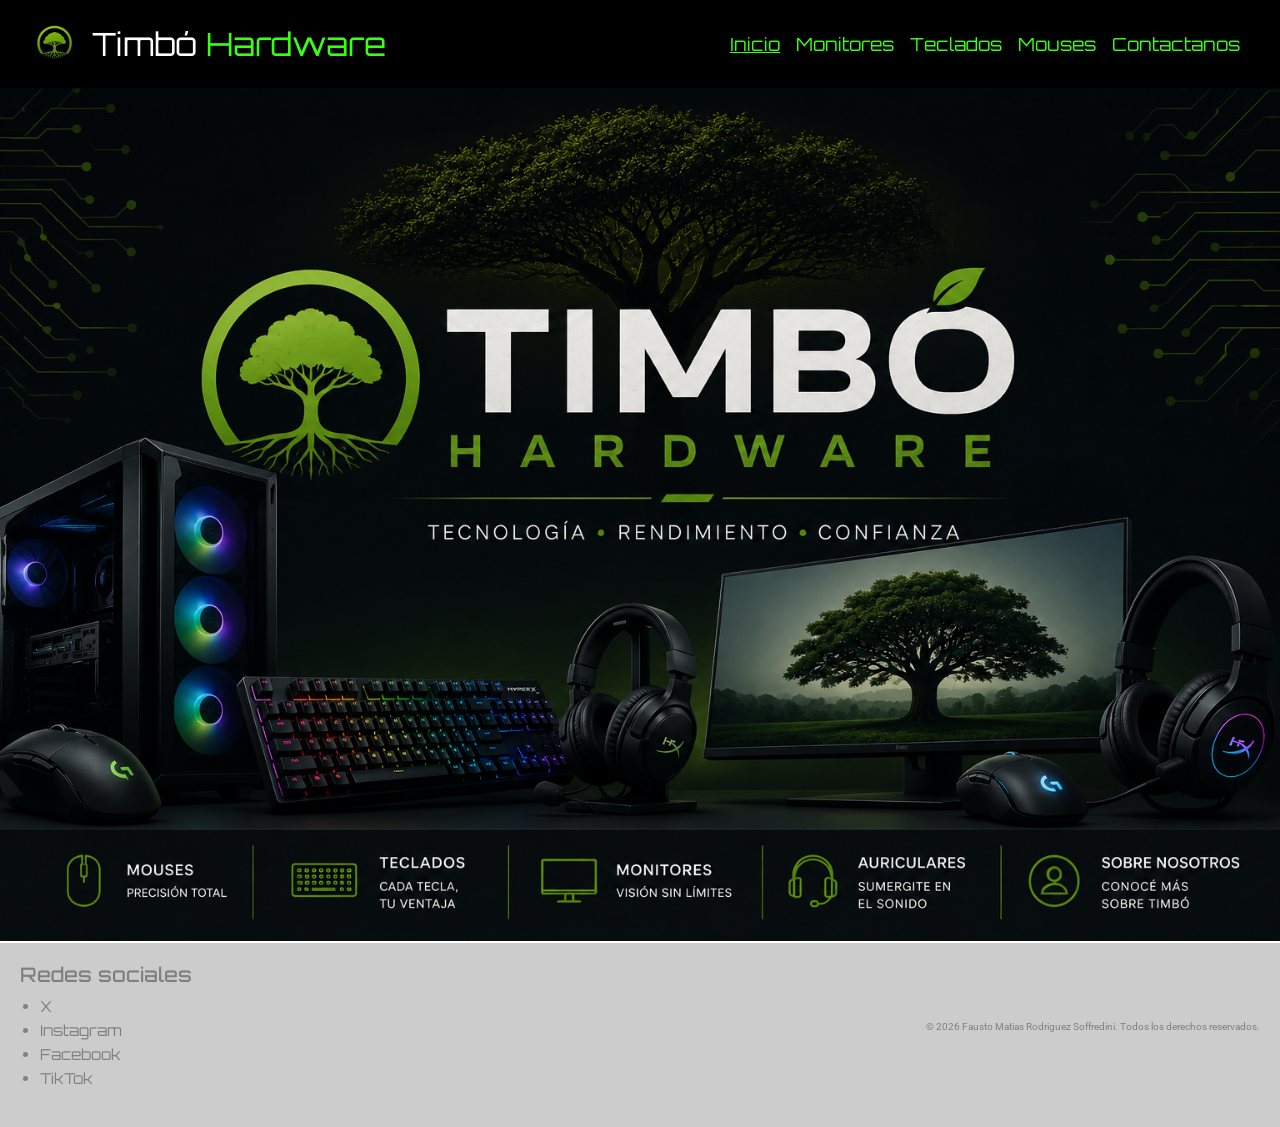
==== index.html @ cb445d32 "subiendo archivos por primera vez" ====
<!DOCTYPE html>
<html lang="en">

<head>
    <meta charset="UTF-8">
    <meta name="viewport" content="width=device-width, initial-scale=1.0">
    <title>Timbó Hardware</title>
    <link href="https://cdn.jsdelivr.net/npm/bootstrap@5.3.3/dist/css/bootstrap.min.css" rel="stylesheet">
    <link rel="stylesheet" href="css/styles.css">
    <link rel="preconnect" href="https://fonts.googleapis.com">
    <link rel="preconnect" href="https://fonts.gstatic.com" crossorigin>
    <link
        href="https://fonts.googleapis.com/css2?family=Exo+2:ital,wght@0,100..900;1,100..900&family=Orbitron:wght@400..900&family=Roboto:ital,wght@0,100..900;1,100..900&display=swap"
        rel="stylesheet">
</head>

<body>
    <header>
        <nav class="navbar navbar-expand-lg navbar-dark navbar-custom">
            <div class="container-fluid">
                <a class="navbar-brand" href="#">
                    <img src="img/opcion3_logotimbohardware.png" alt="Logo timbó hardware">
                    <span>Timbó <span class="title">Hardware</span></span>
                </a>
                <button class="navbar-toggler" type="button" data-bs-toggle="collapse"
                    data-bs-target="#navbarNav" aria-controls="navbarNav" aria-expanded="false"
                    aria-label="Toggle navigation">
                    <span class="navbar-toggler-icon"></span>
                </button>
                <div class="collapse navbar-collapse" id="navbarNav">
                    <ul class="navbar-nav ms-auto">
                        <li class="nav-item"><a class="nav-link active" aria-current="page" href="#">Inicio</a></li>
                        <li class="nav-item"><a class="nav-link" href="pages/monitores.html">Monitores</a></li>
                        <li class="nav-item"><a class="nav-link" href="pages/teclados.html">Teclados</a></li>
                        <li class="nav-item"><a class="nav-link" href="pages/mouses.html">Mouses</a></li>
                        <li class="nav-item"><a class="nav-link" href="pages/contactanos.html">Contactanos</a></li>
                    </ul>
                </div>
            </div>
        </nav>
    </header>
    <main>
        <section class="secindex">
            <img src="img/opcion1_timbohardware.png" alt="imagen de presentación" class="banner">
        </section>
    </main>

    <footer>
        <div>
            <h2>Redes sociales</h2>
            <ul>
                <li><a href="https://x.com/" target="_blank">X</a></li>
                <li><a href="https://www.instagram.com/" target="_blank">Instagram</a></li>
                <li><a href="https://www.facebook.com/" target="_blank">Facebook</a></li>
                <li><a href="https://www.tiktok.com/" target="_blank">TikTok</a></li>
            </ul>
        </div>

        <div>
            <p>&copy; 2026 Fausto Matias Rodriguez Soffredini. Todos los derechos reservados.</p>
        </div>

    </footer>

    <script src="https://cdn.jsdelivr.net/npm/bootstrap@5.3.3/dist/js/bootstrap.bundle.min.js"></script>
</body>

</html>
---- css/styles.css ----
/*Config general*/
*{
    margin: 0;
    padding: 0;
    box-sizing: border-box;
}
html, body {
    height: 100%;
    margin: 0;
}

body {
    min-height: 100vh;
    display: flex;
    flex-direction: column;
}
/*=== HEADER / NAVBAR (Bootstrap) ===*/
.navbar-custom{
    background-color: black;
    font-family: "Orbitron", sans-serif;
    padding: 15px 20px;
}

.navbar-custom .navbar-brand{
    display: flex;
    align-items: center;
    gap: 15px;
    color: white;
    font-size: 32px;
}

.navbar-custom .navbar-brand img{
    width: 45px;
    height: auto;
}

.title{
    color: #39FF14;
}

.navbar-custom .nav-link{
    color: #39FF14 !important;
    font-family: "Orbitron", sans-serif;
    font-size: 18px;
}

.navbar-custom .nav-link.active{
    text-decoration: underline;
}

/*=== MAIN ===*/

main{
    background-color: #111111;
    flex: 1;
}

.secindex{
    margin-top: 0%;
}

.banner{
width: 100%;
height: auto;
display: block;
}

main section{
    margin-top: 25px;
}

main section div{
    width: 100%;
    max-width: 400px;
    padding: 20px;
    margin: 0 auto;
}

.producto{
    width: 100%;
    max-width: 400px;
    height: auto;
}

/*=== GRID de productos (mouses.html) ===*/
.grid-productos{
    display: grid;
    grid-template-areas:
        "producto1"
        "producto2";
    gap: 30px;
    padding: 20px;
}

.grid-productos > div:nth-child(1){
    grid-area: producto1;
}

.grid-productos > div:nth-child(2){
    grid-area: producto2;
}

@media (min-width: 1024px){
    .grid-productos{
        grid-template-columns: 1fr 1fr;
        grid-template-areas: "producto1 producto2";
    }
}

main h2{
    color: #39FF14;
    text-align: center;
    font-size: 28px;
    font-family: "Orbitron", sans-serif;
}

main section div figure img{
    border-radius: 15px;
    
}

main section figure figcaption{
    color: rgb(255, 255, 255);
    font-family: "Roboto", sans-serif;
    margin-left: 20px;
    overflow-wrap: break-word;
    word-break: break-word;
}

main section figure p{
    color: rgb(255, 255, 255);
    font-family: "Roboto", sans-serif;
    font-size: 20px;
    margin-left: 20px;
}


/*=== CONTACTO ===*/


.maincontact{
    background-color: #111111;
    color: #39FF14;
    text-align: center;
}

.maincontact section iframe{
    border: 0;
    margin: 0 auto;
    margin-top: 30px;
}

.maincontact form {
    display: block;
    width: 100%;
    max-width: 480px;
    margin: 0 auto;
    align-items: center;
}

.maincontact form fieldset{
    margin-top: 20px;
}

.maincontact .form-control{
    background-color: #1a1a1a;
    color: #39FF14;
    border: 1px solid #39FF14;
}

.maincontact .form-control:focus{
    background-color: #1a1a1a;
    color: #39FF14;
    border-color: #39FF14;
    box-shadow: none;
}

.maincontact .form-control::placeholder{
    color: #777777;
}

.maincontact .btn-neon{
    background-color: #39FF14;
    color: black;
    font-family: "Orbitron", sans-serif;
    border: none;
}

.h2contact{
    color: #39FF14;
    font-size: 28px;
    font-family: "Orbitron", sans-serif;
    margin-bottom: 20px;
}



/*=== FOOTER ===*/
footer{
    background-color: #CCCCCC; /* o #222222 */
    margin-top: 0.1%;
    display: flex;
    justify-content: space-between;
    align-items: center;
    gap: 20px;
    padding: 20px;
}

footer h2{
    color: gray;
    font-family: "Orbitron", sans-serif;
    font-size: 20px;
}

footer div ul{
    color: gray;
    list-style-type: disc;
    padding-left: 20px;
}

footer div ul li a{
    color: rgb(128, 128, 128);
    text-decoration: none;
    font-family: "Orbitron", sans-serif;
    font-size: 15px;
}

footer div p{
    color: #808080;
    font-family: "Roboto", sans-serif;
    font-size:10px;
}
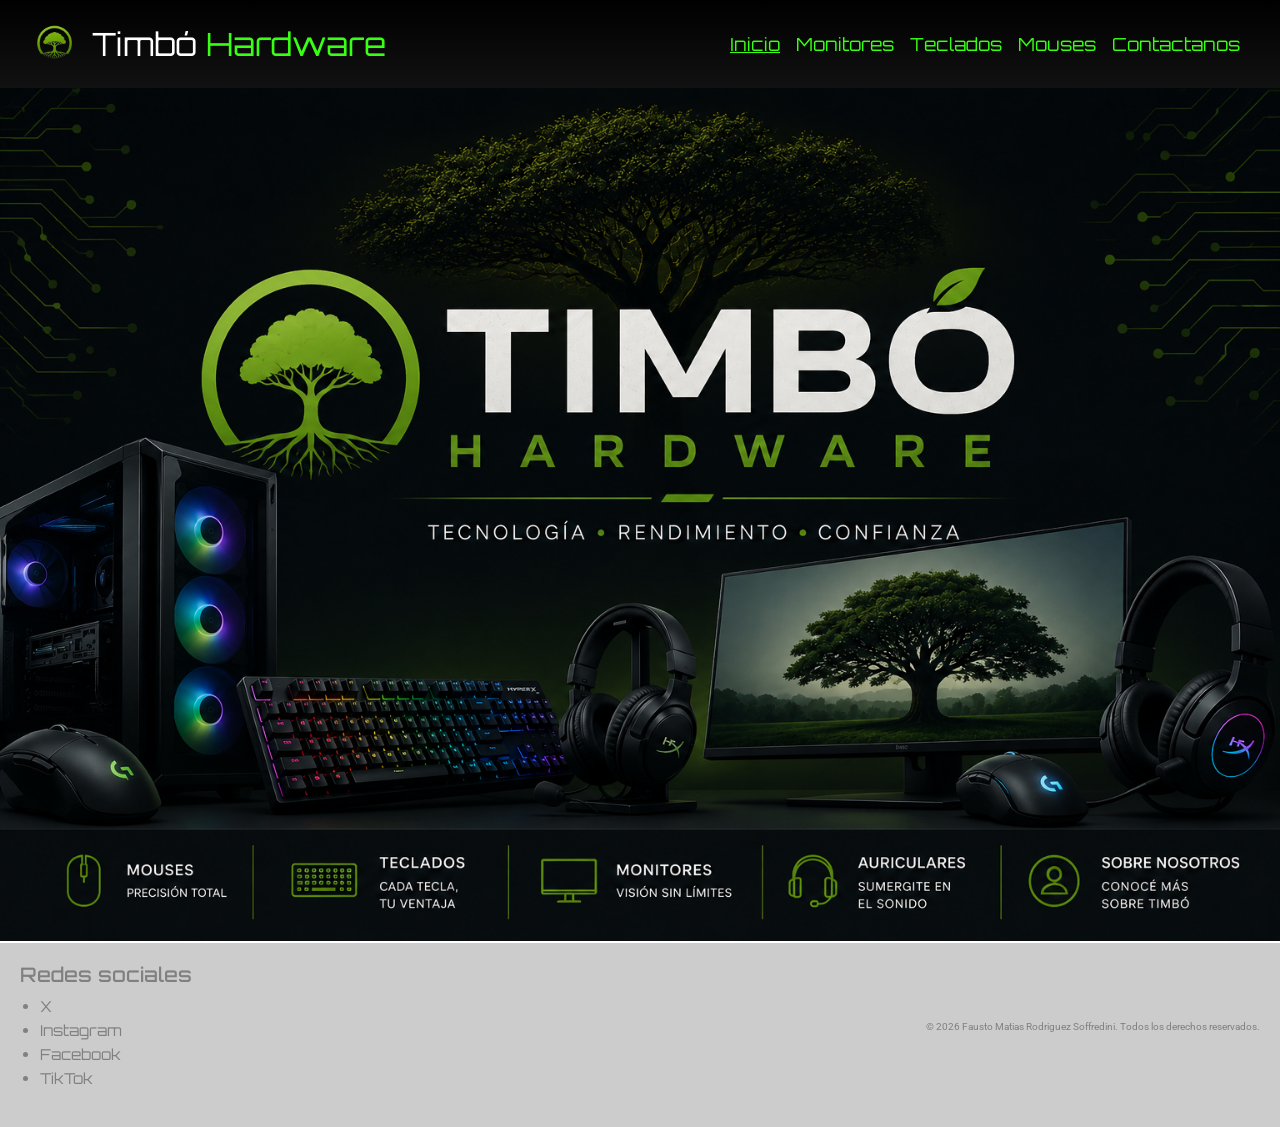
==== commit 9692ee6a: "agregado de animaciones en productos" ====
--- a/index.html
+++ b/index.html
@@ -12,6 +12,7 @@
     <link
         href="https://fonts.googleapis.com/css2?family=Exo+2:ital,wght@0,100..900;1,100..900&family=Orbitron:wght@400..900&family=Roboto:ital,wght@0,100..900;1,100..900&display=swap"
         rel="stylesheet">
+    <link href="https://unpkg.com/aos@2.3.1/dist/aos.css" rel="stylesheet">
 </head>
 
 <body>
@@ -22,9 +23,8 @@
                     <img src="img/opcion3_logotimbohardware.png" alt="Logo timbó hardware">
                     <span>Timbó <span class="title">Hardware</span></span>
                 </a>
-                <button class="navbar-toggler" type="button" data-bs-toggle="collapse"
-                    data-bs-target="#navbarNav" aria-controls="navbarNav" aria-expanded="false"
-                    aria-label="Toggle navigation">
+                <button class="navbar-toggler" type="button" data-bs-toggle="collapse" data-bs-target="#navbarNav"
+                    aria-controls="navbarNav" aria-expanded="false" aria-label="Toggle navigation">
                     <span class="navbar-toggler-icon"></span>
                 </button>
                 <div class="collapse navbar-collapse" id="navbarNav">
@@ -65,4 +65,4 @@
     <script src="https://cdn.jsdelivr.net/npm/bootstrap@5.3.3/dist/js/bootstrap.bundle.min.js"></script>
 </body>
 
-</html>
+</html>
--- a/css/styles.css
+++ b/css/styles.css
@@ -1,233 +1,203 @@
 /*Config general*/
-*{
-    margin: 0;
-    padding: 0;
-    box-sizing: border-box;
-}
+* {
+  margin: 0;
+  padding: 0;
+  box-sizing: border-box;
+}
+
 html, body {
-    height: 100%;
-    margin: 0;
+  height: 100%;
+  margin: 0;
 }
 
 body {
-    min-height: 100vh;
-    display: flex;
-    flex-direction: column;
-}
+  min-height: 100vh;
+  display: flex;
+  flex-direction: column;
+}
+
 /*=== HEADER / NAVBAR (Bootstrap) ===*/
-.navbar-custom{
-    background-color: black;
-    font-family: "Orbitron", sans-serif;
-    padding: 15px 20px;
-}
-
-.navbar-custom .navbar-brand{
-    display: flex;
-    align-items: center;
-    gap: 15px;
-    color: white;
-    font-size: 32px;
-}
-
-.navbar-custom .navbar-brand img{
-    width: 45px;
-    height: auto;
-}
-
-.title{
-    color: #39FF14;
-}
-
-.navbar-custom .nav-link{
-    color: #39FF14 !important;
-    font-family: "Orbitron", sans-serif;
-    font-size: 18px;
-}
-
-.navbar-custom .nav-link.active{
-    text-decoration: underline;
+.navbar-custom {
+  background: linear-gradient(to bottom, black, #111111);
+  font-family: "Orbitron", sans-serif;
+  padding: 15px 20px;
+}
+.navbar-custom .navbar-brand {
+  display: flex;
+  align-items: center;
+  gap: 15px;
+  color: white;
+  font-size: 32px;
+}
+.navbar-custom .navbar-brand img {
+  width: 45px;
+  height: auto;
+}
+.navbar-custom .nav-link {
+  color: #39FF14 !important;
+  font-family: "Orbitron", sans-serif;
+  font-size: 18px;
+}
+.navbar-custom .nav-link.active {
+  text-decoration: underline;
+}
+
+.title {
+  color: #39FF14;
 }
 
 /*=== MAIN ===*/
-
-main{
-    background-color: #111111;
-    flex: 1;
-}
-
-.secindex{
-    margin-top: 0%;
-}
-
-.banner{
-width: 100%;
-height: auto;
-display: block;
-}
-
-main section{
-    margin-top: 25px;
-}
-
-main section div{
-    width: 100%;
-    max-width: 400px;
-    padding: 20px;
-    margin: 0 auto;
-}
-
-.producto{
-    width: 100%;
-    max-width: 400px;
-    height: auto;
+main {
+  background-color: #111111;
+  flex: 1;
+}
+main section {
+  margin-top: 25px;
+}
+main section div {
+  width: 100%;
+  max-width: 400px;
+  padding: 20px;
+  margin: 0 auto;
+}
+main section div figure img {
+  border-radius: 15px;
+}
+main section div figure figcaption {
+  color: rgb(255, 255, 255);
+  font-family: "Roboto", sans-serif;
+  margin-left: 20px;
+  overflow-wrap: break-word;
+  word-break: break-word;
+}
+main section div figure p {
+  color: rgb(255, 255, 255);
+  font-family: "Roboto", sans-serif;
+  font-size: 20px;
+  margin-left: 20px;
+}
+main h2 {
+  color: #39FF14;
+  text-align: center;
+  font-size: 28px;
+  font-family: "Orbitron", sans-serif;
+}
+
+.secindex {
+  margin-top: 0%;
+}
+
+.banner {
+  width: 100%;
+  height: auto;
+  display: block;
+}
+
+.producto {
+  width: 100%;
+  max-width: 400px;
+  height: auto;
 }
 
 /*=== GRID de productos (mouses.html) ===*/
-.grid-productos{
-    display: grid;
-    grid-template-areas:
-        "producto1"
-        "producto2";
-    gap: 30px;
-    padding: 20px;
-}
-
-.grid-productos > div:nth-child(1){
-    grid-area: producto1;
-}
-
-.grid-productos > div:nth-child(2){
-    grid-area: producto2;
-}
-
-@media (min-width: 1024px){
-    .grid-productos{
-        grid-template-columns: 1fr 1fr;
-        grid-template-areas: "producto1 producto2";
-    }
-}
-
-main h2{
-    color: #39FF14;
-    text-align: center;
-    font-size: 28px;
-    font-family: "Orbitron", sans-serif;
-}
-
-main section div figure img{
-    border-radius: 15px;
-    
-}
-
-main section figure figcaption{
-    color: rgb(255, 255, 255);
-    font-family: "Roboto", sans-serif;
-    margin-left: 20px;
-    overflow-wrap: break-word;
-    word-break: break-word;
-}
-
-main section figure p{
-    color: rgb(255, 255, 255);
-    font-family: "Roboto", sans-serif;
-    font-size: 20px;
-    margin-left: 20px;
-}
-
+.grid-productos {
+  display: grid;
+  grid-template-areas: "producto1" "producto2";
+  gap: 30px;
+  padding: 20px;
+}
+.grid-productos > div:nth-child(1) {
+  grid-area: producto1;
+}
+.grid-productos > div:nth-child(2) {
+  grid-area: producto2;
+}
+@media (min-width: 1024px) {
+  .grid-productos {
+    grid-template-columns: 1fr 1fr;
+    grid-template-areas: "producto1 producto2";
+  }
+}
 
 /*=== CONTACTO ===*/
-
-
-.maincontact{
-    background-color: #111111;
-    color: #39FF14;
-    text-align: center;
-}
-
-.maincontact section iframe{
-    border: 0;
-    margin: 0 auto;
-    margin-top: 30px;
-}
-
+.maincontact {
+  background-color: #111111;
+  color: #39FF14;
+  text-align: center;
+}
+.maincontact section iframe {
+  border: 0;
+  margin: 0 auto;
+  margin-top: 30px;
+}
 .maincontact form {
-    display: block;
-    width: 100%;
-    max-width: 480px;
-    margin: 0 auto;
-    align-items: center;
-}
-
-.maincontact form fieldset{
-    margin-top: 20px;
-}
-
-.maincontact .form-control{
-    background-color: #1a1a1a;
-    color: #39FF14;
-    border: 1px solid #39FF14;
-}
-
-.maincontact .form-control:focus{
-    background-color: #1a1a1a;
-    color: #39FF14;
-    border-color: #39FF14;
-    box-shadow: none;
-}
-
-.maincontact .form-control::placeholder{
-    color: #777777;
-}
-
-.maincontact .btn-neon{
-    background-color: #39FF14;
-    color: black;
-    font-family: "Orbitron", sans-serif;
-    border: none;
-}
-
-.h2contact{
-    color: #39FF14;
-    font-size: 28px;
-    font-family: "Orbitron", sans-serif;
-    margin-bottom: 20px;
-}
-
-
+  display: block;
+  width: 100%;
+  max-width: 480px;
+  margin: 0 auto;
+  align-items: center;
+}
+.maincontact form fieldset {
+  margin-top: 20px;
+}
+.maincontact .form-control {
+  background-color: #1a1a1a;
+  color: #39FF14;
+  border: 1px solid #39FF14;
+}
+.maincontact .form-control:focus {
+  background-color: #1a1a1a;
+  color: #39FF14;
+  border-color: #39FF14;
+  box-shadow: none;
+}
+.maincontact .form-control::placeholder {
+  color: #777777;
+}
+.maincontact .btn-neon {
+  background-color: #39FF14;
+  color: black;
+  font-family: "Orbitron", sans-serif;
+  border: none;
+}
+
+.h2contact {
+  color: #39FF14;
+  font-size: 28px;
+  font-family: "Orbitron", sans-serif;
+  margin-bottom: 20px;
+}
 
 /*=== FOOTER ===*/
-footer{
-    background-color: #CCCCCC; /* o #222222 */
-    margin-top: 0.1%;
-    display: flex;
-    justify-content: space-between;
-    align-items: center;
-    gap: 20px;
-    padding: 20px;
-}
-
-footer h2{
-    color: gray;
-    font-family: "Orbitron", sans-serif;
-    font-size: 20px;
-}
-
-footer div ul{
-    color: gray;
-    list-style-type: disc;
-    padding-left: 20px;
-}
-
-footer div ul li a{
-    color: rgb(128, 128, 128);
-    text-decoration: none;
-    font-family: "Orbitron", sans-serif;
-    font-size: 15px;
-}
-
-footer div p{
-    color: #808080;
-    font-family: "Roboto", sans-serif;
-    font-size:10px;
-}
-
+footer {
+  background-color: #CCCCCC;
+  margin-top: 0.1%;
+  display: flex;
+  justify-content: space-between;
+  align-items: center;
+  gap: 20px;
+  padding: 20px;
+}
+footer h2 {
+  color: gray;
+  font-family: "Orbitron", sans-serif;
+  font-size: 20px;
+}
+footer div ul {
+  color: gray;
+  list-style-type: disc;
+  padding-left: 20px;
+}
+footer div ul li a {
+  color: rgb(128, 128, 128);
+  text-decoration: none;
+  font-family: "Orbitron", sans-serif;
+  font-size: 15px;
+}
+footer div p {
+  color: #808080;
+  font-family: "Roboto", sans-serif;
+  font-size: 10px;
+}
+
+/*# sourceMappingURL=styles.css.map */
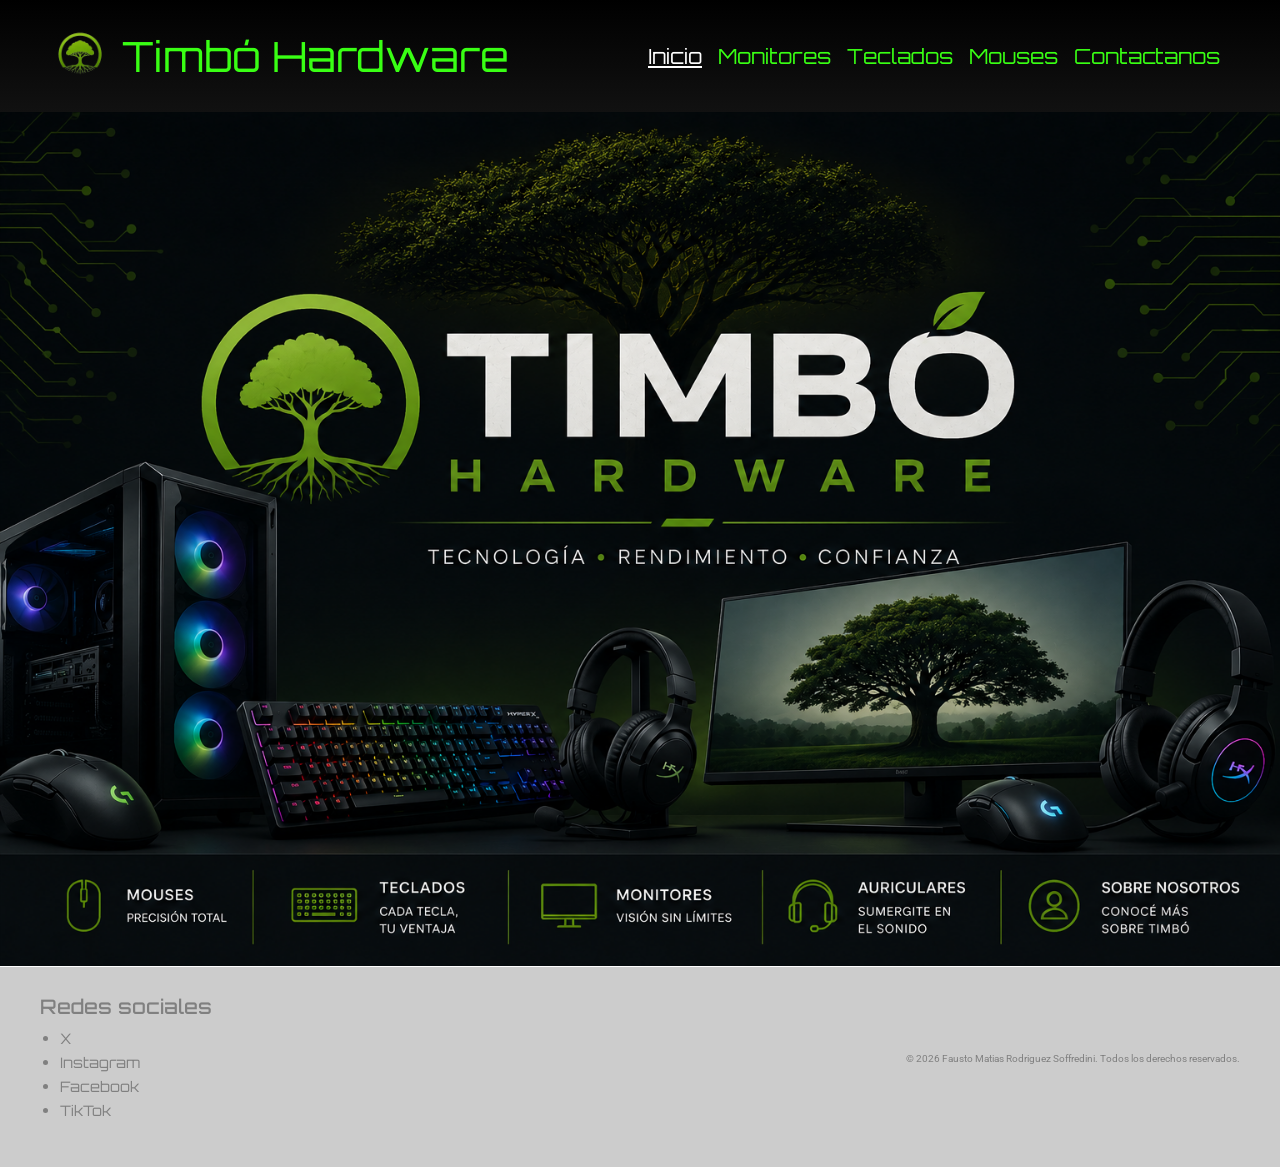
==== commit fab58f21: "realizacion de correcciones" ====
--- a/index.html
+++ b/index.html
@@ -1,10 +1,14 @@
 <!DOCTYPE html>
-<html lang="en">
+<html lang="es">
 
 <head>
     <meta charset="UTF-8">
     <meta name="viewport" content="width=device-width, initial-scale=1.0">
     <title>Timbó Hardware</title>
+    <meta name="description"
+        content="Timbó Hardware: tienda gamer con monitores, teclados y mouses de las mejores marcas. Envíos y atención personalizada en Entre Ríos, Argentina.">
+    <meta name="keywords"
+        content="hardware gamer, tienda de hardware, monitores gamer, teclados mecánicos, mouses gamer, Timbó, Entre Ríos">
     <link href="https://cdn.jsdelivr.net/npm/bootstrap@5.3.3/dist/css/bootstrap.min.css" rel="stylesheet">
     <link rel="stylesheet" href="css/styles.css">
     <link rel="preconnect" href="https://fonts.googleapis.com">
@@ -21,7 +25,7 @@
             <div class="container-fluid">
                 <a class="navbar-brand" href="#">
                     <img src="img/opcion3_logotimbohardware.png" alt="Logo timbó hardware">
-                    <span>Timbó <span class="title">Hardware</span></span>
+                    <span class="title">Timbó Hardware</span>
                 </a>
                 <button class="navbar-toggler" type="button" data-bs-toggle="collapse" data-bs-target="#navbarNav"
                     aria-controls="navbarNav" aria-expanded="false" aria-label="Toggle navigation">
--- a/css/styles.css
+++ b/css/styles.css
@@ -1,4 +1,3 @@
-/*Config general*/
 * {
   margin: 0;
   padding: 0;
@@ -16,95 +15,344 @@
   flex-direction: column;
 }
 
-/*=== HEADER / NAVBAR (Bootstrap) ===*/
-.navbar-custom {
-  background: linear-gradient(to bottom, black, #111111);
-  font-family: "Orbitron", sans-serif;
-  padding: 15px 20px;
-}
-.navbar-custom .navbar-brand {
+@keyframes fadeIn {
+  from {
+    opacity: 0;
+    transform: translateY(15px);
+  }
+  to {
+    opacity: 1;
+    transform: translateY(0);
+  }
+}
+@keyframes neonPulse {
+  0%, 100% {
+    box-shadow: 0 0 5px rgba(57, 255, 20, 0.4);
+  }
+  50% {
+    box-shadow: 0 0 18px rgba(57, 255, 20, 0.85);
+  }
+}
+header {
+  position: sticky;
+  top: 0;
+  z-index: 1000;
+  background: linear-gradient(to bottom, #000000, #111111);
+}
+header .navbar-custom {
+  background: linear-gradient(to bottom, #000000, #111111);
+  padding: 0.9rem 1.25rem;
+  font-family: "Orbitron", sans-serif;
+  font-size: inherit;
+  color: inherit;
+}
+header .navbar-custom .navbar-brand {
+  color: white;
   display: flex;
+  flex-direction: row;
+  justify-content: flex-start;
   align-items: center;
-  gap: 15px;
-  color: white;
-  font-size: 32px;
-}
-.navbar-custom .navbar-brand img {
-  width: 45px;
+  gap: 0.9rem;
+  font-family: "Orbitron", sans-serif;
+  font-size: 2rem;
+  color: inherit;
+}
+header .navbar-custom .navbar-brand img {
+  width: 2.8rem;
   height: auto;
-}
-.navbar-custom .nav-link {
-  color: #39FF14 !important;
-  font-family: "Orbitron", sans-serif;
-  font-size: 18px;
-}
-.navbar-custom .nav-link.active {
+  transition: all 0.3s ease-in-out;
+}
+header .navbar-custom .navbar-brand:hover img {
+  transform: rotate(-8deg) scale(1.08);
+}
+header .navbar-custom .nav-link {
+  font-family: "Orbitron", sans-serif;
+  font-size: 1.1rem;
+  color: #39FF14;
+  transition: all 0.3s ease-in-out;
+}
+header .navbar-custom .nav-link:hover {
+  opacity: 0.75;
+  transform: translateY(-2px);
+}
+header .navbar-custom .nav-link.active {
   text-decoration: underline;
 }
-
-.title {
-  color: #39FF14;
-}
-
-/*=== MAIN ===*/
+header .title {
+  color: #39FF14;
+}
+@media (min-width: 768px) {
+  header .navbar-custom {
+    padding: 1.1rem 2rem;
+  }
+  header .navbar-custom .navbar-brand {
+    font-family: "Orbitron", sans-serif;
+    font-size: 2.3rem;
+    color: inherit;
+  }
+  header .navbar-custom .navbar-brand img {
+    width: 3.2rem;
+  }
+  header .navbar-custom .nav-link {
+    font-size: 1.2rem;
+  }
+}
+@media (min-width: 1024px) {
+  header .navbar-custom {
+    padding: 1.25rem 2.5rem;
+  }
+  header .navbar-custom .navbar-brand {
+    font-family: "Orbitron", sans-serif;
+    font-size: 2.6rem;
+    color: inherit;
+  }
+  header .navbar-custom .navbar-brand img {
+    width: 3.5rem;
+  }
+  header .navbar-custom .nav-link {
+    font-size: 1.3rem;
+  }
+}
+
 main {
   background-color: #111111;
   flex: 1;
 }
 main section {
-  margin-top: 25px;
-}
+  margin-top: 1.56rem;
+}
+main h1 {
+  text-align: center;
+  font-family: "Orbitron", sans-serif;
+  font-size: 1.75rem;
+  color: #39FF14;
+}
+@media (min-width: 768px) {
+  main section {
+    margin-top: 2rem;
+  }
+  main h1 {
+    font-size: 2rem;
+  }
+}
+@media (min-width: 1024px) {
+  main section {
+    margin-top: 2.5rem;
+  }
+  main h1 {
+    font-size: 2.25rem;
+  }
+}
+
+.secindex {
+  margin-top: 0%;
+}
+
+.banner {
+  width: 100%;
+  height: auto;
+  display: block;
+  animation: fadeIn 0.8s ease-out;
+}
+
+.maincontact {
+  background-color: #111111;
+  color: #39FF14;
+  text-align: center;
+}
+.maincontact section iframe {
+  border: 0;
+  display: block;
+  width: 100%;
+  max-width: 800px;
+  aspect-ratio: 16/9;
+  height: auto;
+  margin: 0 auto;
+  margin-top: 1.8rem;
+}
+@media (min-width: 768px) {
+  .maincontact section iframe {
+    margin-top: 2.2rem;
+  }
+}
+
+.h2contact {
+  margin-bottom: 1.25rem;
+  font-family: "Orbitron", sans-serif;
+  font-size: 1.75rem;
+  color: #39FF14;
+}
+@media (min-width: 768px) {
+  .h2contact {
+    font-size: 2rem;
+  }
+}
+@media (min-width: 1024px) {
+  .h2contact {
+    font-size: 2.25rem;
+  }
+}
+
+footer {
+  background-color: #CCCCCC;
+  margin-top: 0.1%;
+  padding: 1.25rem;
+  display: flex;
+  flex-direction: row;
+  justify-content: space-between;
+  align-items: center;
+  gap: 1.25rem;
+  flex-direction: column;
+  text-align: center;
+}
+@media (min-width: 768px) {
+  footer {
+    flex-direction: row;
+    text-align: left;
+    padding: 1.5rem;
+  }
+}
+@media (min-width: 1024px) {
+  footer {
+    padding: 1.75rem 2.5rem;
+  }
+}
+footer h2 {
+  font-family: "Orbitron", sans-serif;
+  font-size: 1.25rem;
+  color: gray;
+}
+footer div ul {
+  color: gray;
+  list-style-type: disc;
+  padding-left: 1.25rem;
+}
+footer div ul li a {
+  color: rgb(128, 128, 128);
+  text-decoration: none;
+  font-family: "Orbitron", sans-serif;
+  font-size: 0.9rem;
+  color: inherit;
+}
+footer div p {
+  font-family: "Roboto", sans-serif;
+  font-size: 0.6rem;
+  color: #808080;
+}
+
+.btn-neon {
+  background-color: #39FF14;
+  border: none;
+  font-family: "Orbitron", sans-serif;
+  font-size: inherit;
+  color: inherit;
+  transition: all 0.3s ease-in-out;
+  color: black;
+}
+.btn-neon:hover {
+  background-color: rgb(39.2040050063%, 100%, 27.8431372549%);
+  color: black;
+  transform: translateY(-2px);
+  animation: neonPulse 1.4s ease-in-out infinite;
+}
+@media (min-width: 768px) {
+  .btn-neon {
+    font-size: 1rem;
+  }
+}
+@media (min-width: 1024px) {
+  .btn-neon {
+    font-size: 1.05rem;
+  }
+}
+
+.maincontact form {
+  display: block;
+  width: 100%;
+  max-width: 30rem;
+  margin: 0 auto;
+  align-items: center;
+}
+.maincontact form fieldset {
+  margin-top: 1.25rem;
+}
+@media (min-width: 768px) {
+  .maincontact form {
+    max-width: 34rem;
+  }
+}
+@media (min-width: 1024px) {
+  .maincontact form {
+    max-width: 38rem;
+  }
+}
+
+.form-control {
+  background-color: #1a1a1a;
+  color: #39FF14;
+  border: 1px solid #39FF14;
+}
+.form-control:focus {
+  background-color: #1a1a1a;
+  color: #39FF14;
+  border-color: #39FF14;
+  box-shadow: none;
+}
+.form-control::placeholder {
+  color: #777777;
+}
+
+.producto {
+  width: 100%;
+  max-width: 25rem;
+  height: auto;
+  transition: all 0.3s ease-in-out;
+}
+.producto:hover {
+  transform: scale(1.04);
+  box-shadow: 0 0 0.9rem rgba(57, 255, 20, 0.5);
+}
+@media (min-width: 768px) {
+  .producto {
+    max-width: 28rem;
+  }
+}
+
 main section div {
   width: 100%;
-  max-width: 400px;
-  padding: 20px;
+  max-width: 25rem;
   margin: 0 auto;
+  padding: 1.25rem;
+}
+@media (min-width: 768px) {
+  main section div {
+    max-width: 28rem;
+    padding: 1.5rem;
+  }
 }
 main section div figure img {
-  border-radius: 15px;
+  border-radius: 0.9rem;
 }
 main section div figure figcaption {
-  color: rgb(255, 255, 255);
-  font-family: "Roboto", sans-serif;
-  margin-left: 20px;
+  margin-left: 1.25rem;
   overflow-wrap: break-word;
   word-break: break-word;
+  font-family: "Roboto", sans-serif;
+  font-size: inherit;
+  color: rgb(255, 255, 255);
 }
 main section div figure p {
+  margin-left: 1.25rem;
+  font-family: "Roboto", sans-serif;
+  font-size: 1.25rem;
   color: rgb(255, 255, 255);
-  font-family: "Roboto", sans-serif;
-  font-size: 20px;
-  margin-left: 20px;
-}
-main h2 {
-  color: #39FF14;
-  text-align: center;
-  font-size: 28px;
-  font-family: "Orbitron", sans-serif;
-}
-
-.secindex {
-  margin-top: 0%;
-}
-
-.banner {
-  width: 100%;
-  height: auto;
-  display: block;
-}
-
-.producto {
-  width: 100%;
-  max-width: 400px;
-  height: auto;
-}
-
-/*=== GRID de productos (mouses.html) ===*/
+}
+
 .grid-productos {
   display: grid;
   grid-template-areas: "producto1" "producto2";
-  gap: 30px;
-  padding: 20px;
+  gap: 1.8rem;
+  padding: 1.25rem;
 }
 .grid-productos > div:nth-child(1) {
   grid-area: producto1;
@@ -112,92 +360,17 @@
 .grid-productos > div:nth-child(2) {
   grid-area: producto2;
 }
-@media (min-width: 1024px) {
+@media (min-width: 768px) {
   .grid-productos {
-    grid-template-columns: 1fr 1fr;
+    gap: 2rem;
+    padding: 1.5rem;
+  }
+}
+@media (min-width: 1024px) {
+  .grid-productos {
+    grid-template-columns: 1fr 1fr 1fr;
     grid-template-areas: "producto1 producto2";
   }
 }
 
-/*=== CONTACTO ===*/
-.maincontact {
-  background-color: #111111;
-  color: #39FF14;
-  text-align: center;
-}
-.maincontact section iframe {
-  border: 0;
-  margin: 0 auto;
-  margin-top: 30px;
-}
-.maincontact form {
-  display: block;
-  width: 100%;
-  max-width: 480px;
-  margin: 0 auto;
-  align-items: center;
-}
-.maincontact form fieldset {
-  margin-top: 20px;
-}
-.maincontact .form-control {
-  background-color: #1a1a1a;
-  color: #39FF14;
-  border: 1px solid #39FF14;
-}
-.maincontact .form-control:focus {
-  background-color: #1a1a1a;
-  color: #39FF14;
-  border-color: #39FF14;
-  box-shadow: none;
-}
-.maincontact .form-control::placeholder {
-  color: #777777;
-}
-.maincontact .btn-neon {
-  background-color: #39FF14;
-  color: black;
-  font-family: "Orbitron", sans-serif;
-  border: none;
-}
-
-.h2contact {
-  color: #39FF14;
-  font-size: 28px;
-  font-family: "Orbitron", sans-serif;
-  margin-bottom: 20px;
-}
-
-/*=== FOOTER ===*/
-footer {
-  background-color: #CCCCCC;
-  margin-top: 0.1%;
-  display: flex;
-  justify-content: space-between;
-  align-items: center;
-  gap: 20px;
-  padding: 20px;
-}
-footer h2 {
-  color: gray;
-  font-family: "Orbitron", sans-serif;
-  font-size: 20px;
-}
-footer div ul {
-  color: gray;
-  list-style-type: disc;
-  padding-left: 20px;
-}
-footer div ul li a {
-  color: rgb(128, 128, 128);
-  text-decoration: none;
-  font-family: "Orbitron", sans-serif;
-  font-size: 15px;
-}
-footer div p {
-  color: #808080;
-  font-family: "Roboto", sans-serif;
-  font-size: 10px;
-}
-
 /*# sourceMappingURL=styles.css.map */
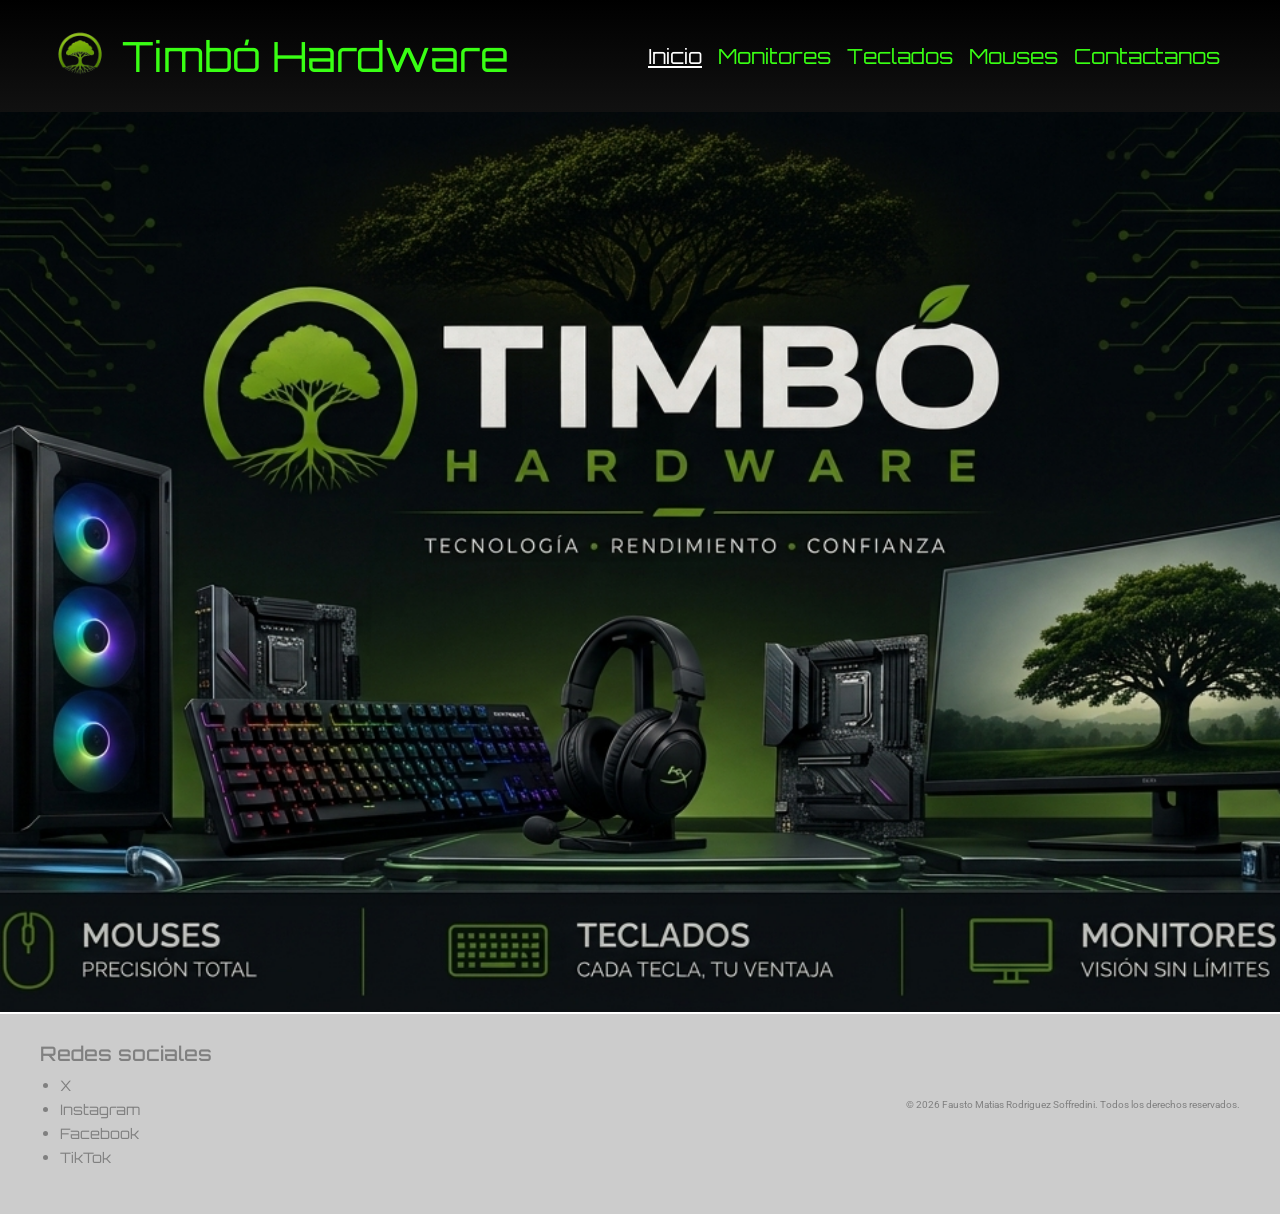
==== commit 82409436: "agregado de diferentes banners para cada tamaño" ====
--- a/index.html
+++ b/index.html
@@ -45,7 +45,7 @@
     </header>
     <main>
         <section class="secindex">
-            <img src="img/opcion1_timbohardware.png" alt="imagen de presentación" class="banner">
+            
         </section>
     </main>
 
--- a/css/styles.css
+++ b/css/styles.css
@@ -41,7 +41,7 @@
 }
 header .navbar-custom {
   background: linear-gradient(to bottom, #000000, #111111);
-  padding: 0.9rem 1.25rem;
+  padding: 0.9rem 0.3rem;
   font-family: "Orbitron", sans-serif;
   font-size: inherit;
   color: inherit;
@@ -146,6 +146,23 @@
 
 .secindex {
   margin-top: 0%;
+  min-height: 100vh;
+  background-image: url(../img/opcion_1_timbo_mobile.jpg);
+  background-size: cover;
+  background-position: center 95%;
+  background-repeat: no-repeat;
+  animation: fadeIn 0.8s ease-out;
+}
+@media (min-width: 768px) {
+  .secindex {
+    background-image: url(../img/opcion_1_timbo_tablet.jpg);
+  }
+}
+@media (min-width: 1024px) {
+  .secindex {
+    background-image: url(../img/opcion2_timbohardware.jpg);
+    background-position: center 80%;
+  }
 }
 
 .banner {
@@ -318,22 +335,23 @@
   }
 }
 
-main section div {
+.grid-productos > div {
   width: 100%;
   max-width: 25rem;
   margin: 0 auto;
   padding: 1.25rem;
 }
 @media (min-width: 768px) {
-  main section div {
+  .grid-productos > div {
     max-width: 28rem;
     padding: 1.5rem;
   }
 }
-main section div figure img {
+
+main figure img {
   border-radius: 0.9rem;
 }
-main section div figure figcaption {
+main figure figcaption {
   margin-left: 1.25rem;
   overflow-wrap: break-word;
   word-break: break-word;
@@ -341,7 +359,7 @@
   font-size: inherit;
   color: rgb(255, 255, 255);
 }
-main section div figure p {
+main figure p {
   margin-left: 1.25rem;
   font-family: "Roboto", sans-serif;
   font-size: 1.25rem;
